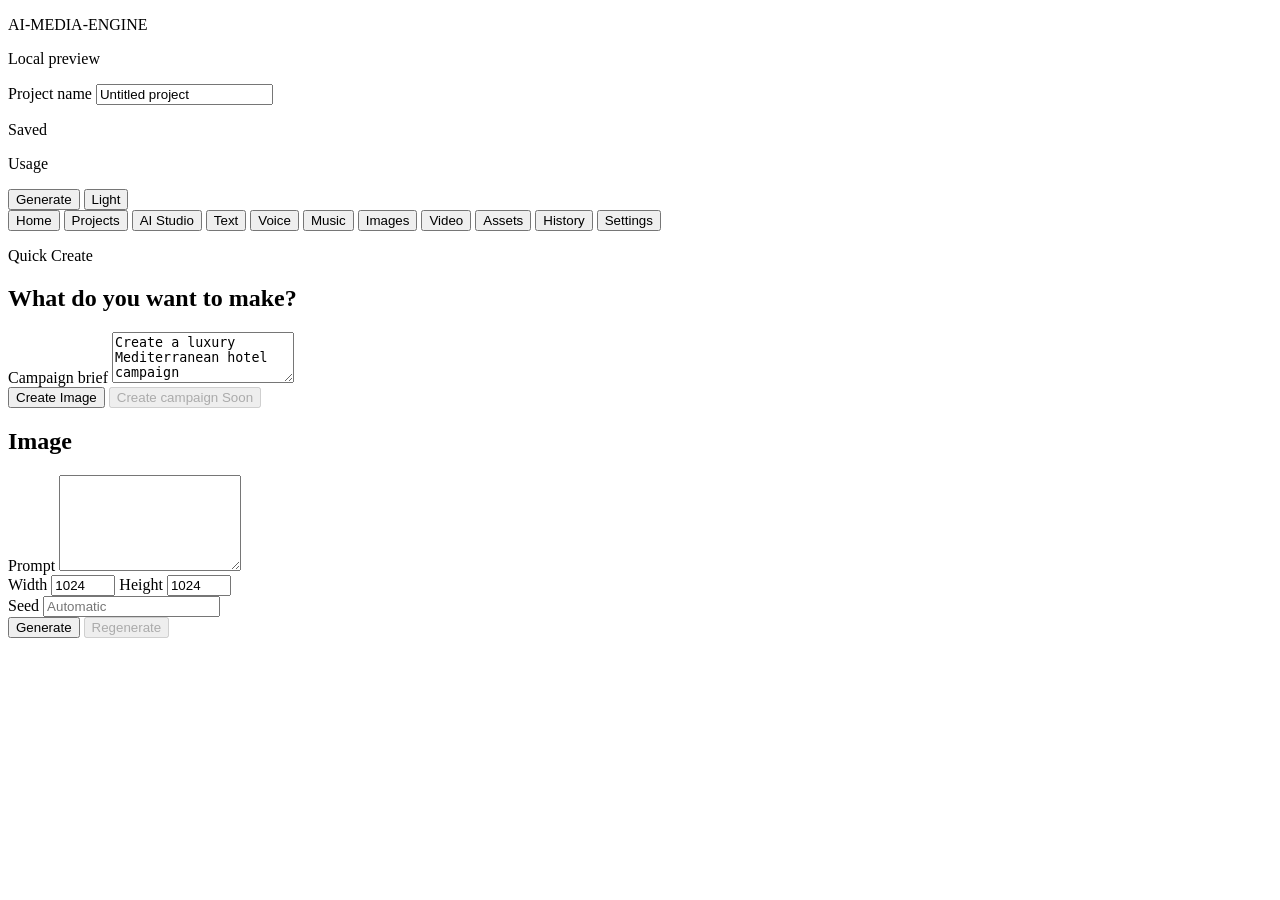
==== src/media_engine/studio/static/index.html @ 03c31214 "feat(studio): add a local project workspace that calls the image API Co-authored-by: Cursor <cursora" ====
<!DOCTYPE html>
<html lang="en">
<head>
  <meta charset="utf-8">
  <meta name="viewport" content="width=device-width, initial-scale=1">
  <title>AI-MEDIA-ENGINE Studio</title>
  <link rel="stylesheet" href="/studio.css">
</head>
<body>
  <div class="app">
    <header class="top">
      <div class="brand">
        <span class="mark" aria-hidden="true"></span>
        <div>
          <p class="word">AI-MEDIA-ENGINE</p>
          <p class="mode" id="mode">Local preview</p>
        </div>
      </div>
      <label class="project-name">
        <span class="sr">Project name</span>
        <input id="project-name" type="text" value="Untitled project" maxlength="120">
      </label>
      <p class="save" id="save-state">Saved</p>
      <p class="cost" id="cost">Usage</p>
      <button class="generate" id="generate" type="button">Generate</button>
      <button class="theme" id="theme" type="button" aria-pressed="false">Light</button>
    </header>

    <nav class="nav" aria-label="Studio">
      <button type="button" data-view="home">Home</button>
      <button type="button" data-view="projects">Projects</button>
      <button type="button" data-view="studio" class="is-current">AI Studio</button>
      <button type="button" data-view="text">Text</button>
      <button type="button" data-view="voice">Voice</button>
      <button type="button" data-view="music">Music</button>
      <button type="button" data-view="image">Images</button>
      <button type="button" data-view="video">Video</button>
      <button type="button" data-view="assets">Assets</button>
      <button type="button" data-view="history">History</button>
      <button type="button" data-view="settings">Settings</button>
    </nav>

    <main class="stage" id="stage">
      <section class="quick" id="quick">
        <p class="eyebrow">Quick Create</p>
        <h1>What do you want to make?</h1>
        <label class="brief">
          <span class="sr">Campaign brief</span>
          <textarea id="brief" rows="3" maxlength="4000">Create a luxury Mediterranean hotel campaign</textarea>
        </label>
        <div class="quick-actions">
          <button type="button" id="create-image">Create Image</button>
          <button type="button" class="quiet" disabled>Create campaign <span>Soon</span></button>
        </div>
      </section>
      <section class="preview" id="preview" hidden>
        <p class="status" id="status" data-tone="idle">Ready</p>
        <div class="frame" id="frame">
          <p class="empty" id="empty">Your image will appear here.</p>
          <img id="result" alt="" hidden>
        </div>
        <p class="caption" id="caption"></p>
      </section>
      <section class="panel-copy" id="panel-copy" hidden></section>
    </main>

    <aside class="properties" aria-label="Properties">
      <h2 id="prop-title">Image</h2>
      <p class="upcoming" id="upcoming" hidden>Coming next. This part of the project is ready for its engine.</p>
      <form id="image-form">
        <label>Prompt
          <textarea id="prompt" rows="6" maxlength="4000"></textarea>
        </label>
        <div class="pair">
          <label>Width
            <input id="width" type="number" value="1024" min="1024" max="1024" readonly>
          </label>
          <label>Height
            <input id="height" type="number" value="1024" min="1024" max="1024" readonly>
          </label>
        </div>
        <label>Seed
          <input id="seed" type="number" min="0" placeholder="Automatic">
        </label>
        <div class="row">
          <button type="submit" id="form-generate">Generate</button>
          <button type="button" id="regenerate" disabled>Regenerate</button>
        </div>
        <div class="row">
          <button type="button" id="cancel" class="quiet" hidden>Cancel</button>
          <a id="download" class="quiet link" hidden download="image.png">Download</a>
        </div>
        <p class="progress" id="progress" hidden><span id="bar"></span></p>
        <dl class="costs" id="costs" hidden>
          <div><dt>Estimated cost</dt><dd id="estimated">—</dd></div>
          <div><dt>Actual cost</dt><dd id="actual">—</dd></div>
        </dl>
      </form>
    </aside>

    <section class="timeline" aria-label="Timeline">
      <div class="scenes" id="scenes"></div>
      <div class="tracks" id="tracks"></div>
    </section>
  </div>
  <script src="/studio.js"></script>
</body>
</html>
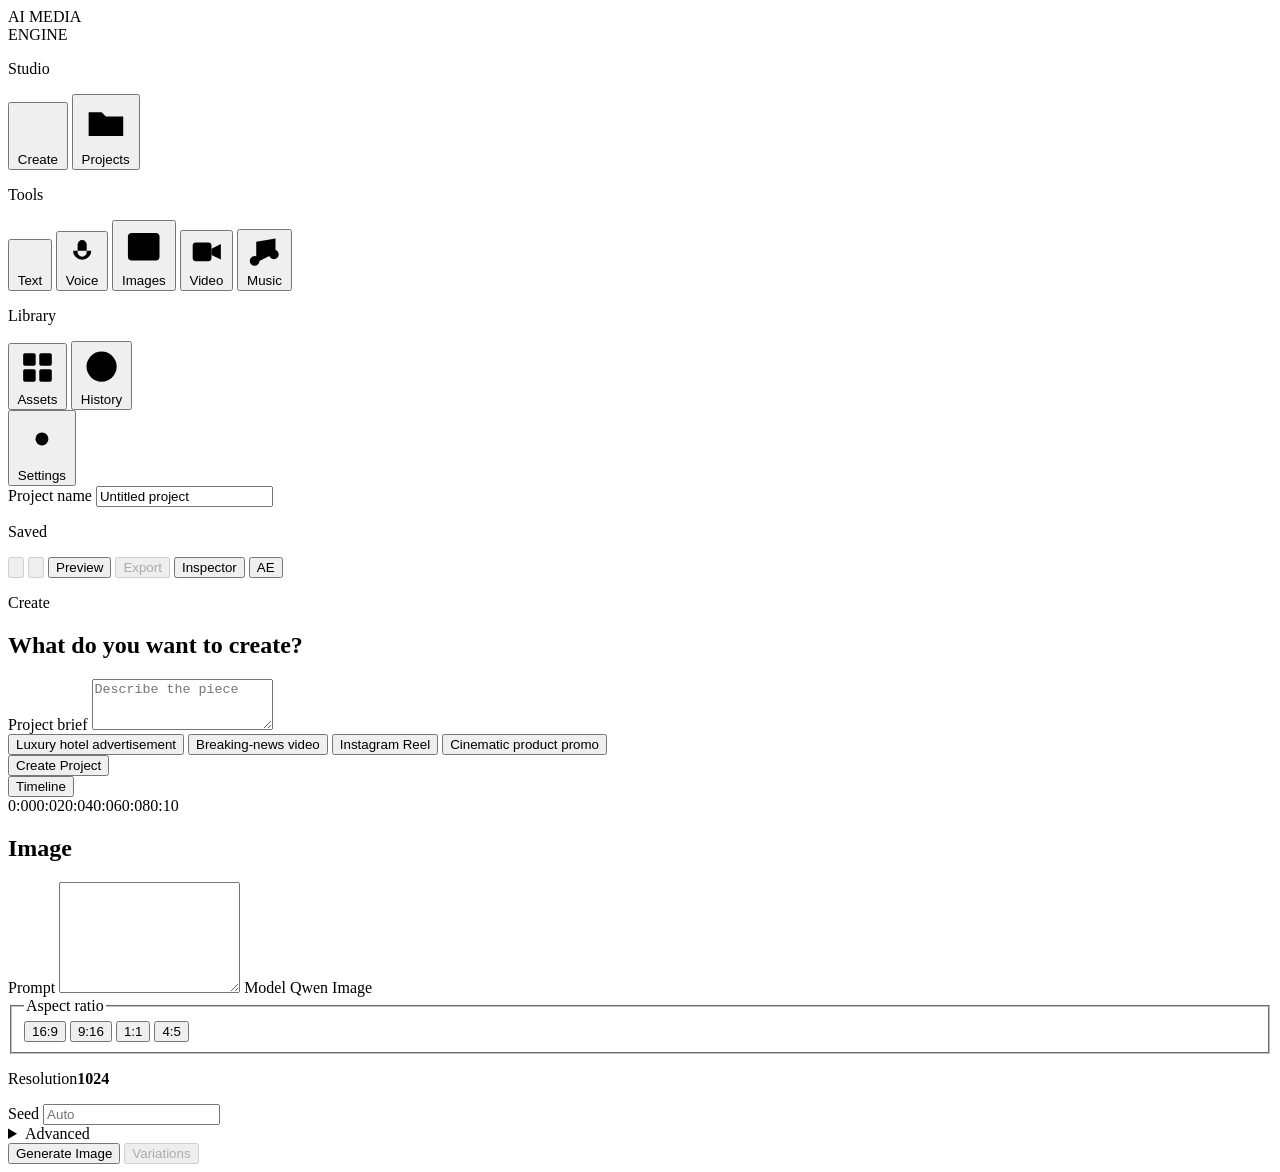
==== commit dc551752: "feat(studio): replace the prototype with a creation workspace Co-authored-by: Cursor <cursoragent@cu" ====
--- a/src/media_engine/studio/static/index.html
+++ b/src/media_engine/studio/static/index.html
@@ -7,101 +7,179 @@
   <link rel="stylesheet" href="/studio.css">
 </head>
 <body>
-  <div class="app">
-    <header class="top">
-      <div class="brand">
-        <span class="mark" aria-hidden="true"></span>
-        <div>
-          <p class="word">AI-MEDIA-ENGINE</p>
-          <p class="mode" id="mode">Local preview</p>
+  <div class="app" id="app">
+    <aside class="sidebar" aria-label="Studio">
+      <div class="logo">
+        <span class="logo-mark" aria-hidden="true"></span>
+        <span class="logo-type">AI MEDIA<br>ENGINE</span>
+      </div>
+      <nav class="side-nav">
+        <p class="nav-label">Studio</p>
+        <button type="button" data-view="create" class="nav-item is-current">
+          <svg viewBox="0 0 24 24" aria-hidden="true"><path d="M12 5v14M5 12h14"/></svg>
+          Create
+        </button>
+        <button type="button" data-view="projects" class="nav-item">
+          <svg viewBox="0 0 24 24" aria-hidden="true"><path d="M4 7h6l2 2h8v9H4z"/></svg>
+          Projects
+        </button>
+        <p class="nav-label">Tools</p>
+        <button type="button" data-view="text" class="nav-item">
+          <svg viewBox="0 0 24 24" aria-hidden="true"><path d="M5 6h14M12 6v12M8 18h8"/></svg>
+          Text
+        </button>
+        <button type="button" data-view="voice" class="nav-item">
+          <svg viewBox="0 0 24 24" aria-hidden="true"><path d="M12 4a3 3 0 0 1 3 3v5a3 3 0 0 1-6 0V7a3 3 0 0 1 3-3zM6 11a6 6 0 0 0 12 0M12 17v3"/></svg>
+          Voice
+        </button>
+        <button type="button" data-view="image" class="nav-item">
+          <svg viewBox="0 0 24 24" aria-hidden="true"><rect x="4" y="5" width="16" height="14" rx="2"/><path d="M8 14l2.5-2.5L14 15l2-2 2 2"/></svg>
+          Images
+        </button>
+        <button type="button" data-view="video" class="nav-item">
+          <svg viewBox="0 0 24 24" aria-hidden="true"><rect x="3" y="6" width="12" height="12" rx="2"/><path d="M15 10l6-3v10l-6-3z"/></svg>
+          Video
+        </button>
+        <button type="button" data-view="music" class="nav-item">
+          <svg viewBox="0 0 24 24" aria-hidden="true"><path d="M9 18a3 3 0 1 1-2-2.83V6l12-2v9"/><circle cx="18" cy="14" r="3"/></svg>
+          Music
+        </button>
+        <p class="nav-label">Library</p>
+        <button type="button" data-view="assets" class="nav-item">
+          <svg viewBox="0 0 24 24" aria-hidden="true"><rect x="4" y="4" width="7" height="7" rx="1"/><rect x="13" y="4" width="7" height="7" rx="1"/><rect x="4" y="13" width="7" height="7" rx="1"/><rect x="13" y="13" width="7" height="7" rx="1"/></svg>
+          Assets
+        </button>
+        <button type="button" data-view="history" class="nav-item">
+          <svg viewBox="0 0 24 24" aria-hidden="true"><circle cx="12" cy="12" r="8"/><path d="M12 8v5l3 2"/></svg>
+          History
+        </button>
+      </nav>
+      <button type="button" data-view="settings" class="nav-item settings-item">
+        <svg viewBox="0 0 24 24" aria-hidden="true"><circle cx="12" cy="12" r="3"/><path d="M12 3v2M12 19v2M3 12h2M19 12h2M5.6 5.6l1.4 1.4M17 17l1.4 1.4M18.4 5.6 17 7M7 17l-1.4 1.4"/></svg>
+        Settings
+      </button>
+    </aside>
+
+    <div class="workspace">
+      <header class="top">
+        <label class="project-name">
+          <span class="sr">Project name</span>
+          <input id="project-name" type="text" value="Untitled project" maxlength="120">
+        </label>
+        <p class="save" id="save-state">Saved</p>
+        <div class="top-actions">
+          <button type="button" id="undo" class="icon-btn" aria-label="Undo" disabled>
+            <svg viewBox="0 0 24 24" aria-hidden="true"><path d="M8 8H4v4M4 8l5 5a6 6 0 1 0 1-8"/></svg>
+          </button>
+          <button type="button" id="redo" class="icon-btn" aria-label="Redo" disabled>
+            <svg viewBox="0 0 24 24" aria-hidden="true"><path d="M16 8h4v4M20 8l-5 5a6 6 0 1 1-1-8"/></svg>
+          </button>
+          <button type="button" id="preview" class="text-btn">Preview</button>
+          <button type="button" id="export" class="text-btn" disabled>Export</button>
+          <button type="button" id="inspector-toggle" class="text-btn">Inspector</button>
+          <button type="button" id="account" class="avatar" aria-label="Account" aria-expanded="false">AE</button>
         </div>
-      </div>
-      <label class="project-name">
-        <span class="sr">Project name</span>
-        <input id="project-name" type="text" value="Untitled project" maxlength="120">
-      </label>
-      <p class="save" id="save-state">Saved</p>
-      <p class="cost" id="cost">Usage</p>
-      <button class="generate" id="generate" type="button">Generate</button>
-      <button class="theme" id="theme" type="button" aria-pressed="false">Light</button>
-    </header>
+        <div class="account-menu" id="account-menu" hidden>
+          <p id="mode">Studio</p>
+          <button type="button" id="theme">Use light appearance</button>
+        </div>
+      </header>
 
-    <nav class="nav" aria-label="Studio">
-      <button type="button" data-view="home">Home</button>
-      <button type="button" data-view="projects">Projects</button>
-      <button type="button" data-view="studio" class="is-current">AI Studio</button>
-      <button type="button" data-view="text">Text</button>
-      <button type="button" data-view="voice">Voice</button>
-      <button type="button" data-view="music">Music</button>
-      <button type="button" data-view="image">Images</button>
-      <button type="button" data-view="video">Video</button>
-      <button type="button" data-view="assets">Assets</button>
-      <button type="button" data-view="history">History</button>
-      <button type="button" data-view="settings">Settings</button>
-    </nav>
+      <main class="stage" id="stage">
+        <section class="composer" id="composer">
+          <p class="eyebrow">Create</p>
+          <h1>What do you want to create?</h1>
+          <label class="brief">
+            <span class="sr">Project brief</span>
+            <textarea id="brief" rows="3" maxlength="4000" placeholder="Describe the piece"></textarea>
+          </label>
+          <div class="examples" id="examples">
+            <button type="button" data-example="Create a luxury hotel advertisement">Luxury hotel advertisement</button>
+            <button type="button" data-example="Create a breaking-news video">Breaking-news video</button>
+            <button type="button" data-example="Create an Instagram Reel">Instagram Reel</button>
+            <button type="button" data-example="Create a cinematic product promo">Cinematic product promo</button>
+          </div>
+          <button type="button" id="create-project" class="primary">Create Project</button>
+        </section>
 
-    <main class="stage" id="stage">
-      <section class="quick" id="quick">
-        <p class="eyebrow">Quick Create</p>
-        <h1>What do you want to make?</h1>
-        <label class="brief">
-          <span class="sr">Campaign brief</span>
-          <textarea id="brief" rows="3" maxlength="4000">Create a luxury Mediterranean hotel campaign</textarea>
-        </label>
-        <div class="quick-actions">
-          <button type="button" id="create-image">Create Image</button>
-          <button type="button" class="quiet" disabled>Create campaign <span>Soon</span></button>
+        <section class="canvas-wrap" id="canvas-wrap" hidden>
+          <div class="frame" id="frame" data-ratio="16:9">
+            <div class="empty" id="empty">
+              <img id="swatch" alt="" hidden>
+              <h2>Create your first image</h2>
+              <p id="empty-prompt"></p>
+              <button type="button" id="empty-generate" class="primary">Generate image</button>
+            </div>
+            <img id="result" alt="" hidden>
+            <p class="dev-flag" id="dev-flag" hidden>Development preview</p>
+            <div class="overlay" id="overlay" hidden>
+              <p class="status" id="status" data-tone="idle">Ready</p>
+              <div class="progress" id="progress" hidden><span id="bar"></span></div>
+            </div>
+          </div>
+        </section>
+
+        <section class="library" id="library" hidden></section>
+      </main>
+
+      <section class="scene-strip" aria-label="Scenes">
+        <div class="scenes" id="scenes"></div>
+      </section>
+
+      <section class="timeline" id="timeline" aria-label="Timeline">
+        <button type="button" id="timeline-toggle" class="timeline-toggle" aria-expanded="true">Timeline</button>
+        <div class="sheet" id="timeline-sheet">
+          <div class="ruler" aria-hidden="true"><span>0:00</span><span>0:02</span><span>0:04</span><span>0:06</span><span>0:08</span><span>0:10</span></div>
+          <div class="lanes" id="tracks"></div>
         </div>
       </section>
-      <section class="preview" id="preview" hidden>
-        <p class="status" id="status" data-tone="idle">Ready</p>
-        <div class="frame" id="frame">
-          <p class="empty" id="empty">Your image will appear here.</p>
-          <img id="result" alt="" hidden>
-        </div>
-        <p class="caption" id="caption"></p>
-      </section>
-      <section class="panel-copy" id="panel-copy" hidden></section>
-    </main>
+    </div>
 
-    <aside class="properties" aria-label="Properties">
+    <aside class="inspector" id="inspector" aria-label="Inspector">
       <h2 id="prop-title">Image</h2>
-      <p class="upcoming" id="upcoming" hidden>Coming next. This part of the project is ready for its engine.</p>
+      <p class="upcoming" id="upcoming" hidden>Coming next. This asset stays in the scene and can be edited on its own.</p>
       <form id="image-form">
         <label>Prompt
-          <textarea id="prompt" rows="6" maxlength="4000"></textarea>
+          <textarea id="prompt" rows="7" maxlength="4000"></textarea>
         </label>
-        <div class="pair">
-          <label>Width
-            <input id="width" type="number" value="1024" min="1024" max="1024" readonly>
-          </label>
-          <label>Height
-            <input id="height" type="number" value="1024" min="1024" max="1024" readonly>
-          </label>
+        <label class="model-row">Model
+          <span class="model-value">Qwen Image</span>
+        </label>
+        <fieldset class="ratios">
+          <legend>Aspect ratio</legend>
+          <button type="button" data-ratio="16:9" class="is-selected">16:9</button>
+          <button type="button" data-ratio="9:16">9:16</button>
+          <button type="button" data-ratio="1:1">1:1</button>
+          <button type="button" data-ratio="4:5">4:5</button>
+        </fieldset>
+        <p class="resolution"><span>Resolution</span><strong>1024</strong></p>
+        <label>Seed
+          <input id="seed" type="text" inputmode="numeric" placeholder="Auto" autocomplete="off">
+        </label>
+        <details class="advanced">
+          <summary>Advanced</summary>
+          <button type="button" id="cancel" class="text-btn" hidden>Cancel</button>
+          <p class="hint">The image is requested at 1024 and shown in the selected frame.</p>
+        </details>
+        <p class="costs" id="costs" hidden>Estimated cost <strong id="estimated"></strong></p>
+        <div class="inspector-actions">
+          <button type="submit" id="form-generate" class="primary">Generate Image</button>
+          <button type="button" id="regenerate" class="text-btn" hidden>Regenerate</button>
+          <button type="button" class="text-btn" disabled>Variations</button>
+          <a id="download" class="text-btn" hidden download="image.png">Download</a>
         </div>
-        <label>Seed
-          <input id="seed" type="number" min="0" placeholder="Automatic">
+      </form>
+      <div id="other-editor" hidden>
+        <label>Prompt
+          <textarea id="other-prompt" rows="6" maxlength="4000"></textarea>
         </label>
-        <div class="row">
-          <button type="submit" id="form-generate">Generate</button>
-          <button type="button" id="regenerate" disabled>Regenerate</button>
-        </div>
-        <div class="row">
-          <button type="button" id="cancel" class="quiet" hidden>Cancel</button>
-          <a id="download" class="quiet link" hidden download="image.png">Download</a>
-        </div>
-        <p class="progress" id="progress" hidden><span id="bar"></span></p>
-        <dl class="costs" id="costs" hidden>
-          <div><dt>Estimated cost</dt><dd id="estimated">—</dd></div>
-          <div><dt>Actual cost</dt><dd id="actual">—</dd></div>
-        </dl>
-      </form>
+        <fieldset class="ratios" id="music-scope" hidden>
+          <legend>Music placement</legend>
+          <button type="button" data-scope="scene" class="is-selected">Scene</button>
+          <button type="button" data-scope="project">Project</button>
+        </fieldset>
+      </div>
     </aside>
-
-    <section class="timeline" aria-label="Timeline">
-      <div class="scenes" id="scenes"></div>
-      <div class="tracks" id="tracks"></div>
-    </section>
   </div>
   <script src="/studio.js"></script>
 </body>
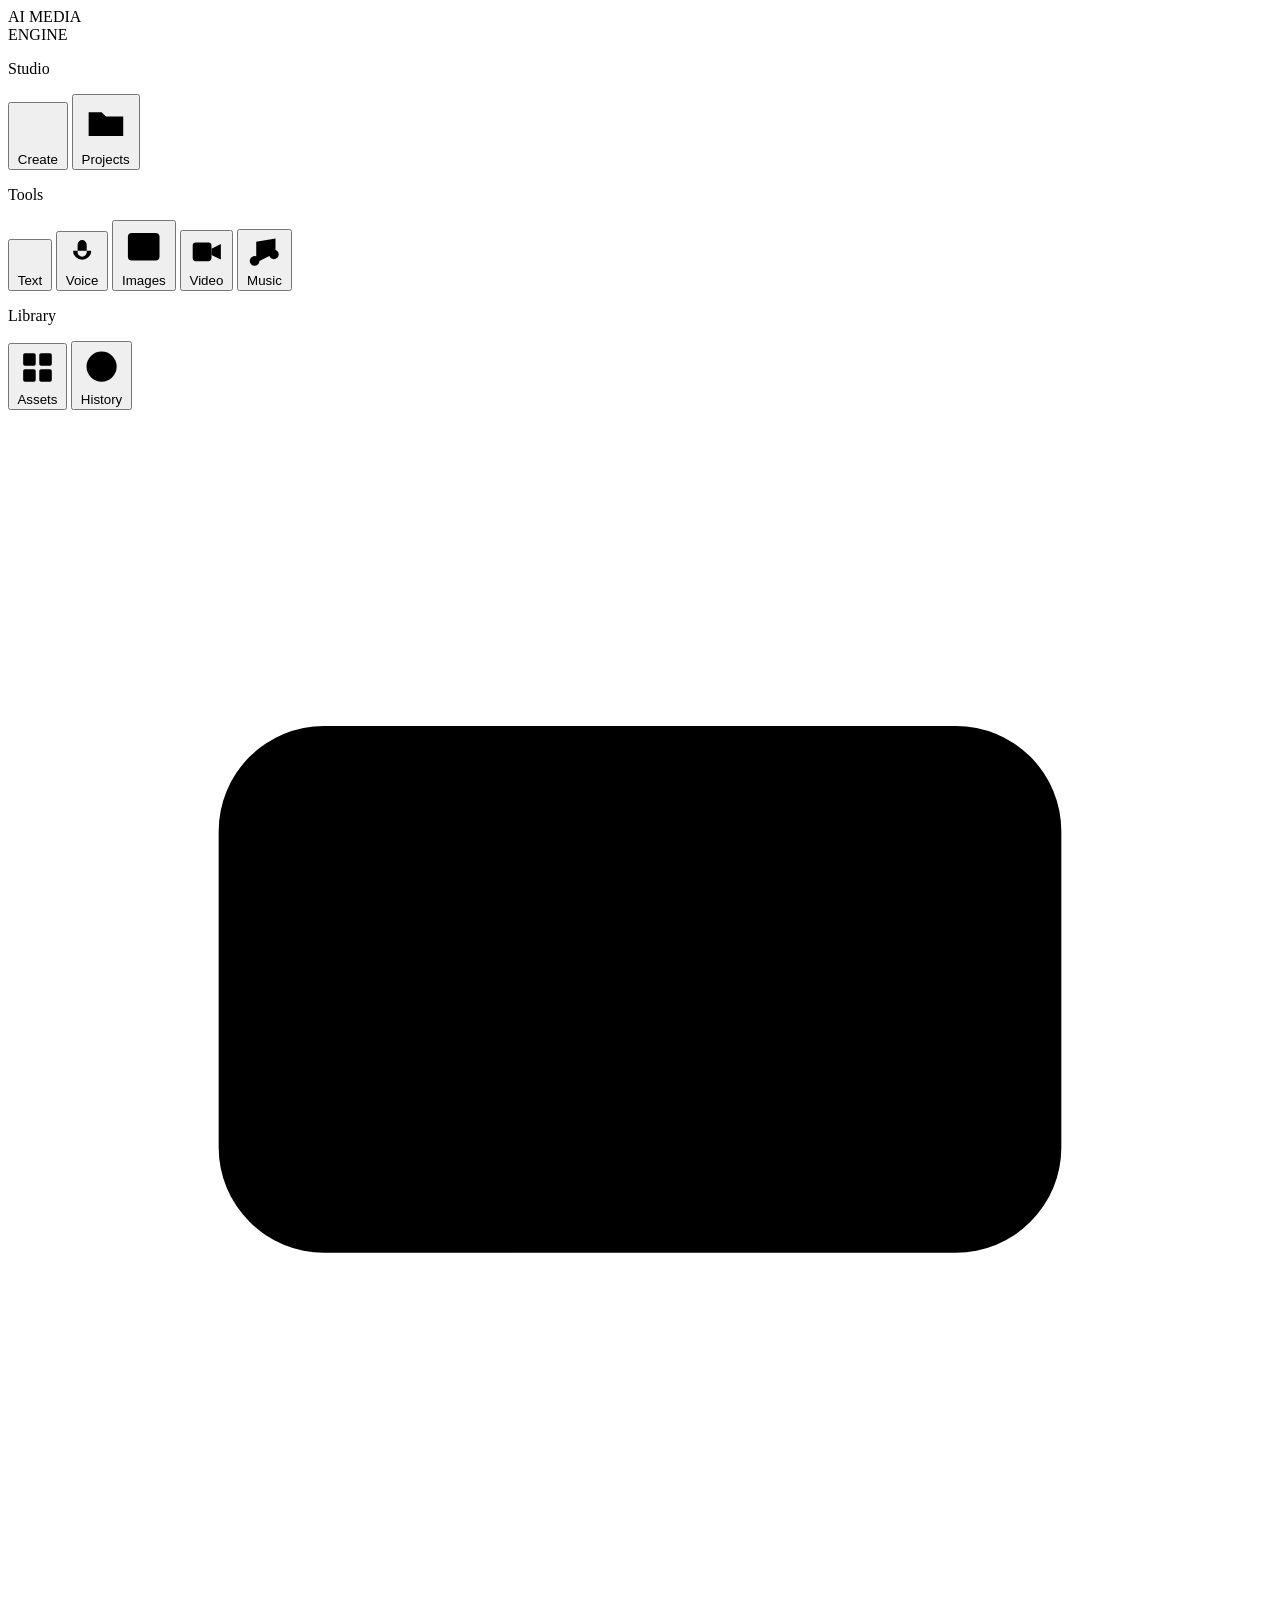
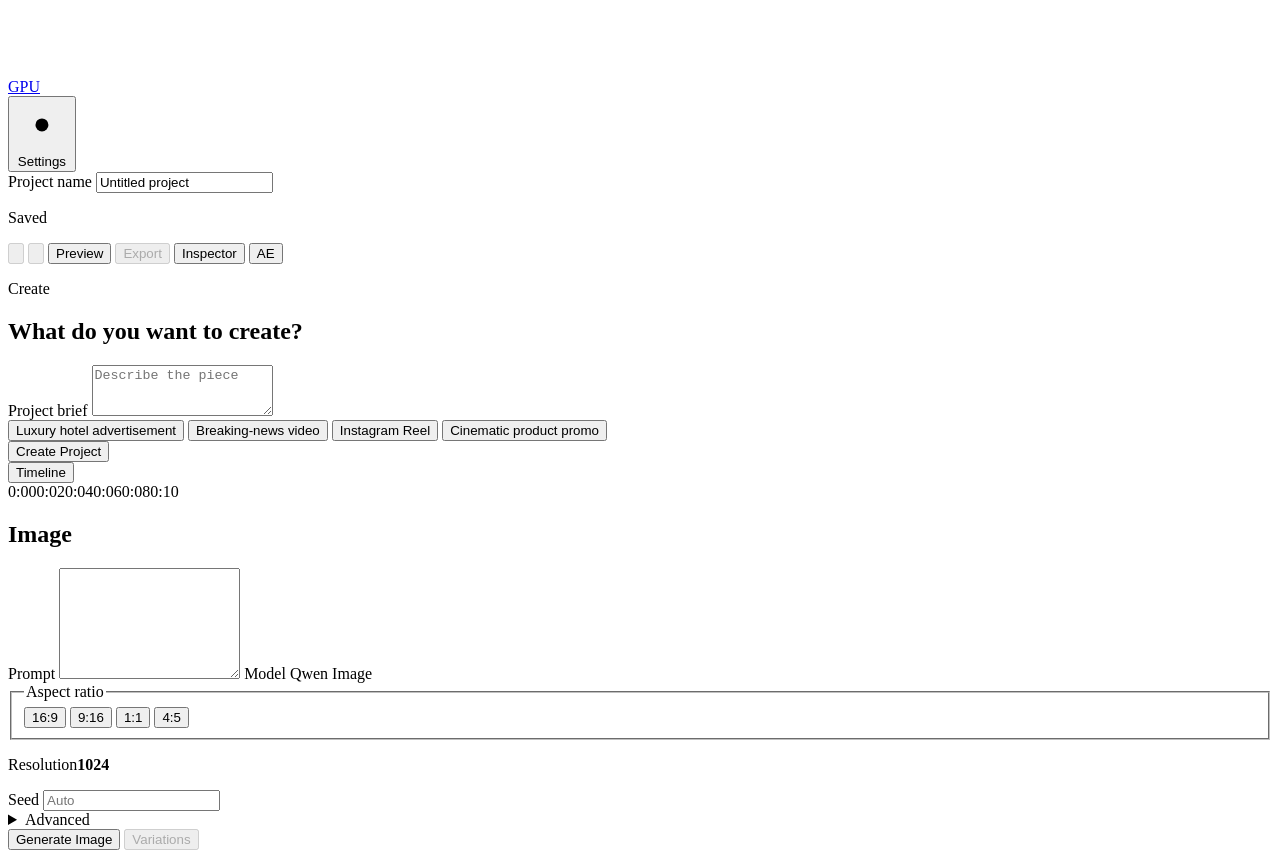
==== commit b1af91b8: "feat(infra): keep GPU lifecycle and model cache local until a rental is approved The one-shot create" ====
--- a/src/media_engine/studio/static/index.html
+++ b/src/media_engine/studio/static/index.html
@@ -53,6 +53,10 @@
           <svg viewBox="0 0 24 24" aria-hidden="true"><circle cx="12" cy="12" r="8"/><path d="M12 8v5l3 2"/></svg>
           History
         </button>
+        <a class="nav-item" href="/gpu">
+          <svg viewBox="0 0 24 24" aria-hidden="true"><rect x="4" y="6" width="16" height="10" rx="2"/><path d="M8 19h8M9 9h2M13 9h2"/></svg>
+          GPU
+        </a>
       </nav>
       <button type="button" data-view="settings" class="nav-item settings-item">
         <svg viewBox="0 0 24 24" aria-hidden="true"><circle cx="12" cy="12" r="3"/><path d="M12 3v2M12 19v2M3 12h2M19 12h2M5.6 5.6l1.4 1.4M17 17l1.4 1.4M18.4 5.6 17 7M7 17l-1.4 1.4"/></svg>
@@ -161,7 +165,7 @@
           <button type="button" id="cancel" class="text-btn" hidden>Cancel</button>
           <p class="hint">The image is requested at 1024 and shown in the selected frame.</p>
         </details>
-        <p class="costs" id="costs" hidden>Estimated cost <strong id="estimated"></strong></p>
+        <p class="costs" id="costs" hidden><span id="cost-label">Estimated cost</span> <strong id="estimated"></strong></p>
         <div class="inspector-actions">
           <button type="submit" id="form-generate" class="primary">Generate Image</button>
           <button type="button" id="regenerate" class="text-btn" hidden>Regenerate</button>
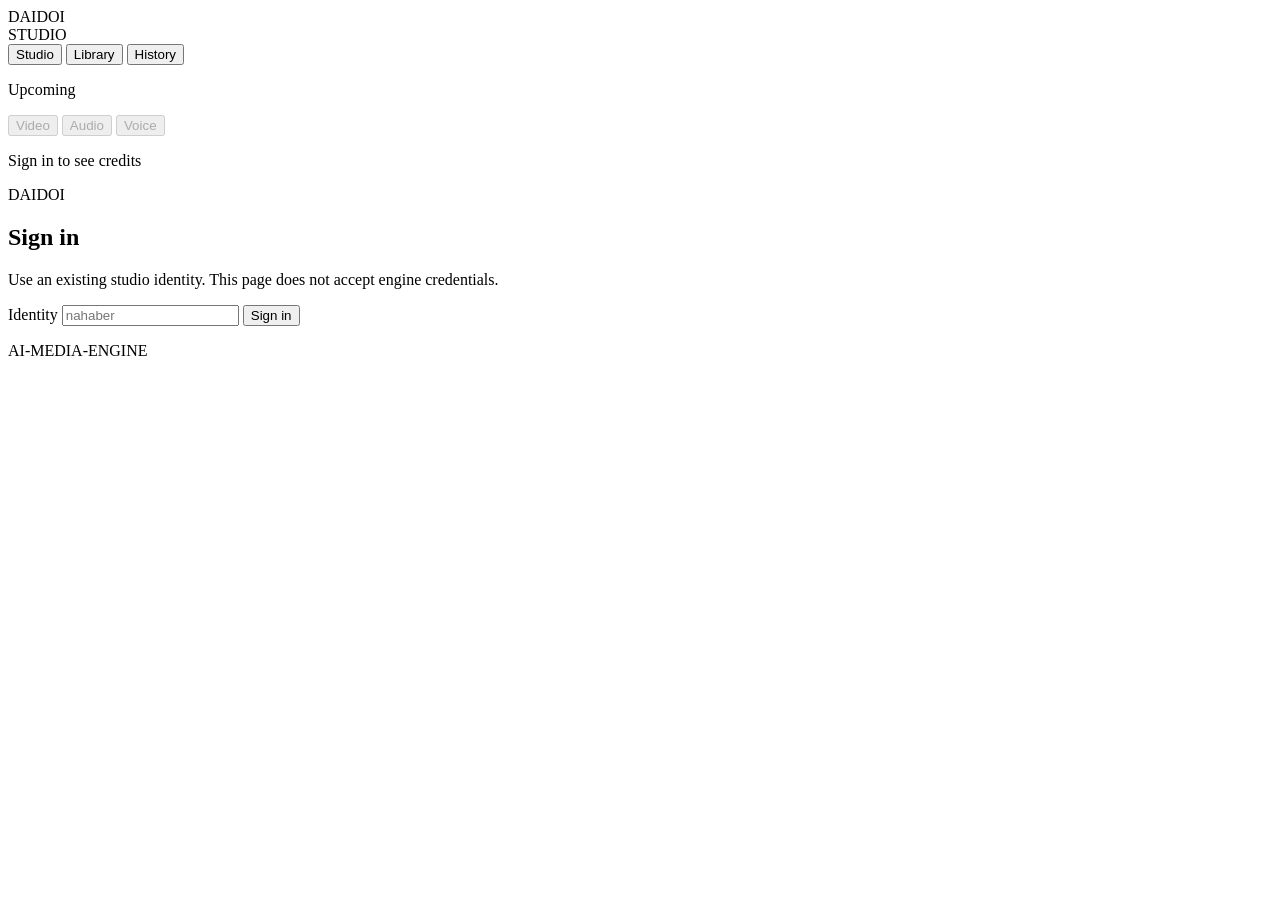
==== commit d766ecbd: "feat(studio): add a signed-in image workspace on the existing engine The browser can see credits, sa" ====
--- a/src/media_engine/studio/static/index.html
+++ b/src/media_engine/studio/static/index.html
@@ -3,188 +3,90 @@
 <head>
   <meta charset="utf-8">
   <meta name="viewport" content="width=device-width, initial-scale=1">
-  <title>AI-MEDIA-ENGINE Studio</title>
+  <title>DAIDOI Studio · AI-MEDIA-ENGINE</title>
   <link rel="stylesheet" href="/studio.css">
 </head>
 <body>
-  <div class="app" id="app">
-    <aside class="sidebar" aria-label="Studio">
+  <div class="studio-app" id="app">
+    <aside class="studio-side" aria-label="DAIDOI">
       <div class="logo">
         <span class="logo-mark" aria-hidden="true"></span>
-        <span class="logo-type">AI MEDIA<br>ENGINE</span>
+        <span class="logo-type">DAIDOI<br>STUDIO</span>
       </div>
       <nav class="side-nav">
-        <p class="nav-label">Studio</p>
-        <button type="button" data-view="create" class="nav-item is-current">
-          <svg viewBox="0 0 24 24" aria-hidden="true"><path d="M12 5v14M5 12h14"/></svg>
-          Create
-        </button>
-        <button type="button" data-view="projects" class="nav-item">
-          <svg viewBox="0 0 24 24" aria-hidden="true"><path d="M4 7h6l2 2h8v9H4z"/></svg>
-          Projects
-        </button>
-        <p class="nav-label">Tools</p>
-        <button type="button" data-view="text" class="nav-item">
-          <svg viewBox="0 0 24 24" aria-hidden="true"><path d="M5 6h14M12 6v12M8 18h8"/></svg>
-          Text
-        </button>
-        <button type="button" data-view="voice" class="nav-item">
-          <svg viewBox="0 0 24 24" aria-hidden="true"><path d="M12 4a3 3 0 0 1 3 3v5a3 3 0 0 1-6 0V7a3 3 0 0 1 3-3zM6 11a6 6 0 0 0 12 0M12 17v3"/></svg>
-          Voice
-        </button>
-        <button type="button" data-view="image" class="nav-item">
-          <svg viewBox="0 0 24 24" aria-hidden="true"><rect x="4" y="5" width="16" height="14" rx="2"/><path d="M8 14l2.5-2.5L14 15l2-2 2 2"/></svg>
-          Images
-        </button>
-        <button type="button" data-view="video" class="nav-item">
-          <svg viewBox="0 0 24 24" aria-hidden="true"><rect x="3" y="6" width="12" height="12" rx="2"/><path d="M15 10l6-3v10l-6-3z"/></svg>
-          Video
-        </button>
-        <button type="button" data-view="music" class="nav-item">
-          <svg viewBox="0 0 24 24" aria-hidden="true"><path d="M9 18a3 3 0 1 1-2-2.83V6l12-2v9"/><circle cx="18" cy="14" r="3"/></svg>
-          Music
-        </button>
-        <p class="nav-label">Library</p>
-        <button type="button" data-view="assets" class="nav-item">
-          <svg viewBox="0 0 24 24" aria-hidden="true"><rect x="4" y="4" width="7" height="7" rx="1"/><rect x="13" y="4" width="7" height="7" rx="1"/><rect x="4" y="13" width="7" height="7" rx="1"/><rect x="13" y="13" width="7" height="7" rx="1"/></svg>
-          Assets
-        </button>
-        <button type="button" data-view="history" class="nav-item">
-          <svg viewBox="0 0 24 24" aria-hidden="true"><circle cx="12" cy="12" r="8"/><path d="M12 8v5l3 2"/></svg>
-          History
-        </button>
-        <a class="nav-item" href="/gpu">
-          <svg viewBox="0 0 24 24" aria-hidden="true"><rect x="4" y="6" width="16" height="10" rx="2"/><path d="M8 19h8M9 9h2M13 9h2"/></svg>
-          GPU
-        </a>
+        <button type="button" data-view="studio" class="nav-item is-current">Studio</button>
+        <button type="button" data-view="library" class="nav-item">Library</button>
+        <button type="button" data-view="history" class="nav-item">History</button>
+        <p class="nav-label">Upcoming</p>
+        <button type="button" class="nav-item" disabled>Video</button>
+        <button type="button" class="nav-item" disabled>Audio</button>
+        <button type="button" class="nav-item" disabled>Voice</button>
       </nav>
-      <button type="button" data-view="settings" class="nav-item settings-item">
-        <svg viewBox="0 0 24 24" aria-hidden="true"><circle cx="12" cy="12" r="3"/><path d="M12 3v2M12 19v2M3 12h2M19 12h2M5.6 5.6l1.4 1.4M17 17l1.4 1.4M18.4 5.6 17 7M7 17l-1.4 1.4"/></svg>
-        Settings
-      </button>
+      <p class="credit-pill" id="credit-pill">Sign in to see credits</p>
+      <button type="button" id="sign-out" class="text-btn" hidden>Sign out</button>
     </aside>
-
-    <div class="workspace">
-      <header class="top">
-        <label class="project-name">
-          <span class="sr">Project name</span>
-          <input id="project-name" type="text" value="Untitled project" maxlength="120">
-        </label>
-        <p class="save" id="save-state">Saved</p>
-        <div class="top-actions">
-          <button type="button" id="undo" class="icon-btn" aria-label="Undo" disabled>
-            <svg viewBox="0 0 24 24" aria-hidden="true"><path d="M8 8H4v4M4 8l5 5a6 6 0 1 0 1-8"/></svg>
-          </button>
-          <button type="button" id="redo" class="icon-btn" aria-label="Redo" disabled>
-            <svg viewBox="0 0 24 24" aria-hidden="true"><path d="M16 8h4v4M20 8l-5 5a6 6 0 1 1-1-8"/></svg>
-          </button>
-          <button type="button" id="preview" class="text-btn">Preview</button>
-          <button type="button" id="export" class="text-btn" disabled>Export</button>
-          <button type="button" id="inspector-toggle" class="text-btn">Inspector</button>
-          <button type="button" id="account" class="avatar" aria-label="Account" aria-expanded="false">AE</button>
-        </div>
-        <div class="account-menu" id="account-menu" hidden>
-          <p id="mode">Studio</p>
-          <button type="button" id="theme">Use light appearance</button>
-        </div>
-      </header>
-
-      <main class="stage" id="stage">
-        <section class="composer" id="composer">
-          <p class="eyebrow">Create</p>
-          <h1>What do you want to create?</h1>
-          <label class="brief">
-            <span class="sr">Project brief</span>
-            <textarea id="brief" rows="3" maxlength="4000" placeholder="Describe the piece"></textarea>
+    <main class="studio-main">
+      <section id="sign-in">
+        <p class="eyebrow">DAIDOI</p>
+        <h1>Sign in</h1>
+        <p class="hint">Use an existing studio identity. This page does not accept engine credentials.</p>
+        <form id="sign-in-form">
+          <label>Identity
+            <input id="client-id" name="client_id" autocomplete="username" maxlength="64" required placeholder="nahaber">
           </label>
-          <div class="examples" id="examples">
-            <button type="button" data-example="Create a luxury hotel advertisement">Luxury hotel advertisement</button>
-            <button type="button" data-example="Create a breaking-news video">Breaking-news video</button>
-            <button type="button" data-example="Create an Instagram Reel">Instagram Reel</button>
-            <button type="button" data-example="Create a cinematic product promo">Cinematic product promo</button>
+          <button type="submit" class="primary">Sign in</button>
+          <p class="form-error" id="sign-in-error" hidden></p>
+        </form>
+      </section>
+      <section id="studio-view" hidden>
+        <p class="eyebrow">Studio</p>
+        <h1>What do you want to create?</h1>
+        <form id="image-form">
+          <label>Prompt
+            <textarea id="prompt" rows="5" maxlength="4000" required placeholder="Describe the image"></textarea>
+          </label>
+          <div class="settings">
+            <label>Resolution
+              <input value="1024×1024" disabled>
+            </label>
+            <label>Steps
+              <input value="20" disabled>
+            </label>
+            <label>Seed
+              <input id="seed" inputmode="numeric" placeholder="Auto" autocomplete="off">
+            </label>
           </div>
-          <button type="button" id="create-project" class="primary">Create Project</button>
-        </section>
-
-        <section class="canvas-wrap" id="canvas-wrap" hidden>
-          <div class="frame" id="frame" data-ratio="16:9">
-            <div class="empty" id="empty">
-              <img id="swatch" alt="" hidden>
-              <h2>Create your first image</h2>
-              <p id="empty-prompt"></p>
-              <button type="button" id="empty-generate" class="primary">Generate image</button>
-            </div>
-            <img id="result" alt="" hidden>
-            <p class="dev-flag" id="dev-flag" hidden>Development preview</p>
-            <div class="overlay" id="overlay" hidden>
-              <p class="status" id="status" data-tone="idle">Ready</p>
-              <div class="progress" id="progress" hidden><span id="bar"></span></div>
-            </div>
-          </div>
-        </section>
-
-        <section class="library" id="library" hidden></section>
-      </main>
-
-      <section class="scene-strip" aria-label="Scenes">
-        <div class="scenes" id="scenes"></div>
+          <p class="hint" id="credit-note"></p>
+          <p class="form-error" id="form-error" hidden></p>
+          <button type="submit" id="generate" class="primary">Generate Image</button>
+        </form>
+        <article class="result-card" id="result-card" hidden>
+          <p class="status" id="status" data-tone="idle">Ready</p>
+          <div class="progress" id="progress" hidden><span id="bar"></span></div>
+          <img id="result" alt="Generated image" hidden>
+          <p class="dev-flag" id="dev-flag" hidden>Development preview. This file is local development data, not a production image.</p>
+          <a id="download" class="text-btn" hidden>Download</a>
+        </article>
       </section>
-
-      <section class="timeline" id="timeline" aria-label="Timeline">
-        <button type="button" id="timeline-toggle" class="timeline-toggle" aria-expanded="true">Timeline</button>
-        <div class="sheet" id="timeline-sheet">
-          <div class="ruler" aria-hidden="true"><span>0:00</span><span>0:02</span><span>0:04</span><span>0:06</span><span>0:08</span><span>0:10</span></div>
-          <div class="lanes" id="tracks"></div>
-        </div>
+      <section id="library-view" hidden>
+        <p class="eyebrow">Library</p>
+        <h1>Images</h1>
+        <div class="cards" id="library"></div>
       </section>
-    </div>
-
-    <aside class="inspector" id="inspector" aria-label="Inspector">
-      <h2 id="prop-title">Image</h2>
-      <p class="upcoming" id="upcoming" hidden>Coming next. This asset stays in the scene and can be edited on its own.</p>
-      <form id="image-form">
-        <label>Prompt
-          <textarea id="prompt" rows="7" maxlength="4000"></textarea>
-        </label>
-        <label class="model-row">Model
-          <span class="model-value">Qwen Image</span>
-        </label>
-        <fieldset class="ratios">
-          <legend>Aspect ratio</legend>
-          <button type="button" data-ratio="16:9" class="is-selected">16:9</button>
-          <button type="button" data-ratio="9:16">9:16</button>
-          <button type="button" data-ratio="1:1">1:1</button>
-          <button type="button" data-ratio="4:5">4:5</button>
-        </fieldset>
-        <p class="resolution"><span>Resolution</span><strong>1024</strong></p>
-        <label>Seed
-          <input id="seed" type="text" inputmode="numeric" placeholder="Auto" autocomplete="off">
-        </label>
-        <details class="advanced">
-          <summary>Advanced</summary>
-          <button type="button" id="cancel" class="text-btn" hidden>Cancel</button>
-          <p class="hint">The image is requested at 1024 and shown in the selected frame.</p>
-        </details>
-        <p class="costs" id="costs" hidden><span id="cost-label">Estimated cost</span> <strong id="estimated"></strong></p>
-        <div class="inspector-actions">
-          <button type="submit" id="form-generate" class="primary">Generate Image</button>
-          <button type="button" id="regenerate" class="text-btn" hidden>Regenerate</button>
-          <button type="button" class="text-btn" disabled>Variations</button>
-          <a id="download" class="text-btn" hidden download="image.png">Download</a>
-        </div>
-      </form>
-      <div id="other-editor" hidden>
-        <label>Prompt
-          <textarea id="other-prompt" rows="6" maxlength="4000"></textarea>
-        </label>
-        <fieldset class="ratios" id="music-scope" hidden>
-          <legend>Music placement</legend>
-          <button type="button" data-scope="scene" class="is-selected">Scene</button>
-          <button type="button" data-scope="project">Project</button>
-        </fieldset>
-      </div>
-    </aside>
+      <section id="history-view" hidden>
+        <p class="eyebrow">History</p>
+        <h1>Jobs</h1>
+        <div class="job-list" id="history"></div>
+      </section>
+      <dialog id="viewer">
+        <img id="viewer-image" alt="">
+        <p id="viewer-meta"></p>
+        <a id="viewer-download" class="text-btn">Download original PNG</a>
+        <button type="button" id="viewer-close" class="text-btn">Close</button>
+      </dialog>
+    </main>
   </div>
+  <p class="engine-name">AI-MEDIA-ENGINE</p>
   <script src="/studio.js"></script>
 </body>
 </html>
